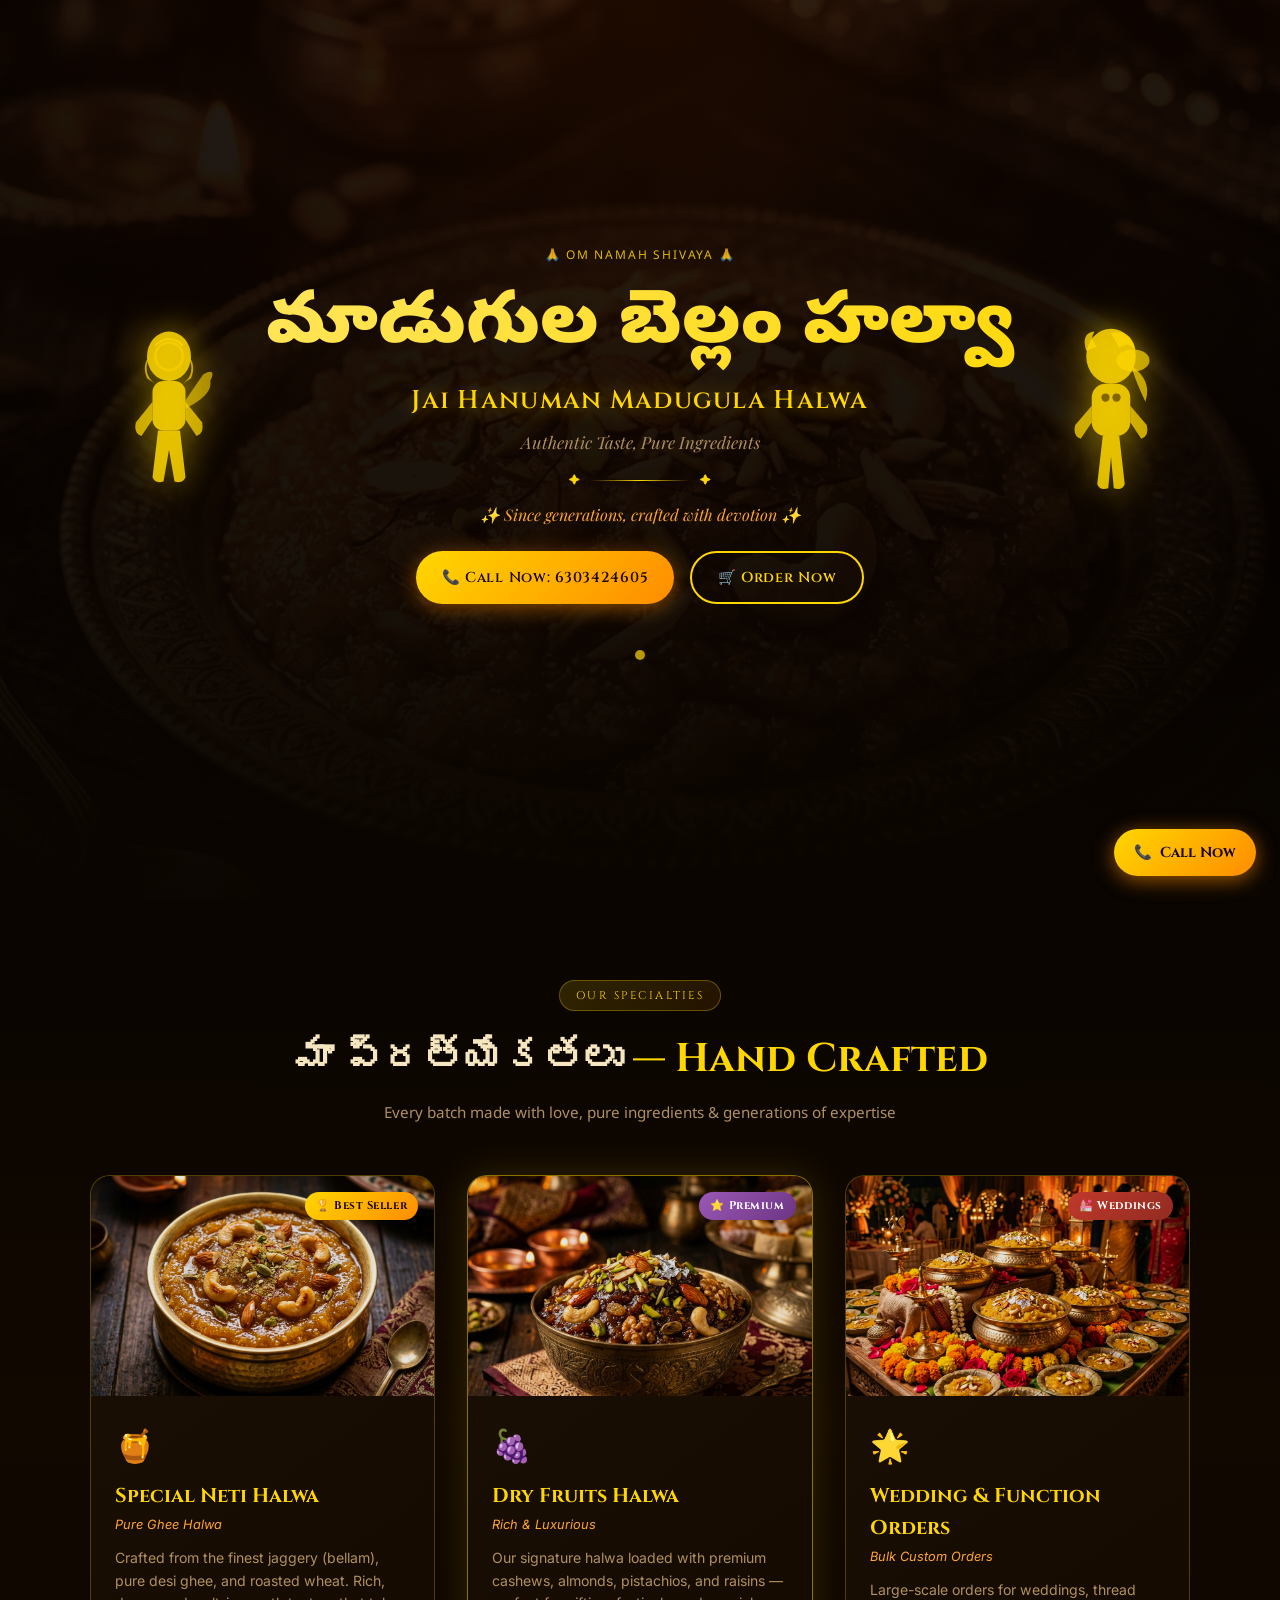
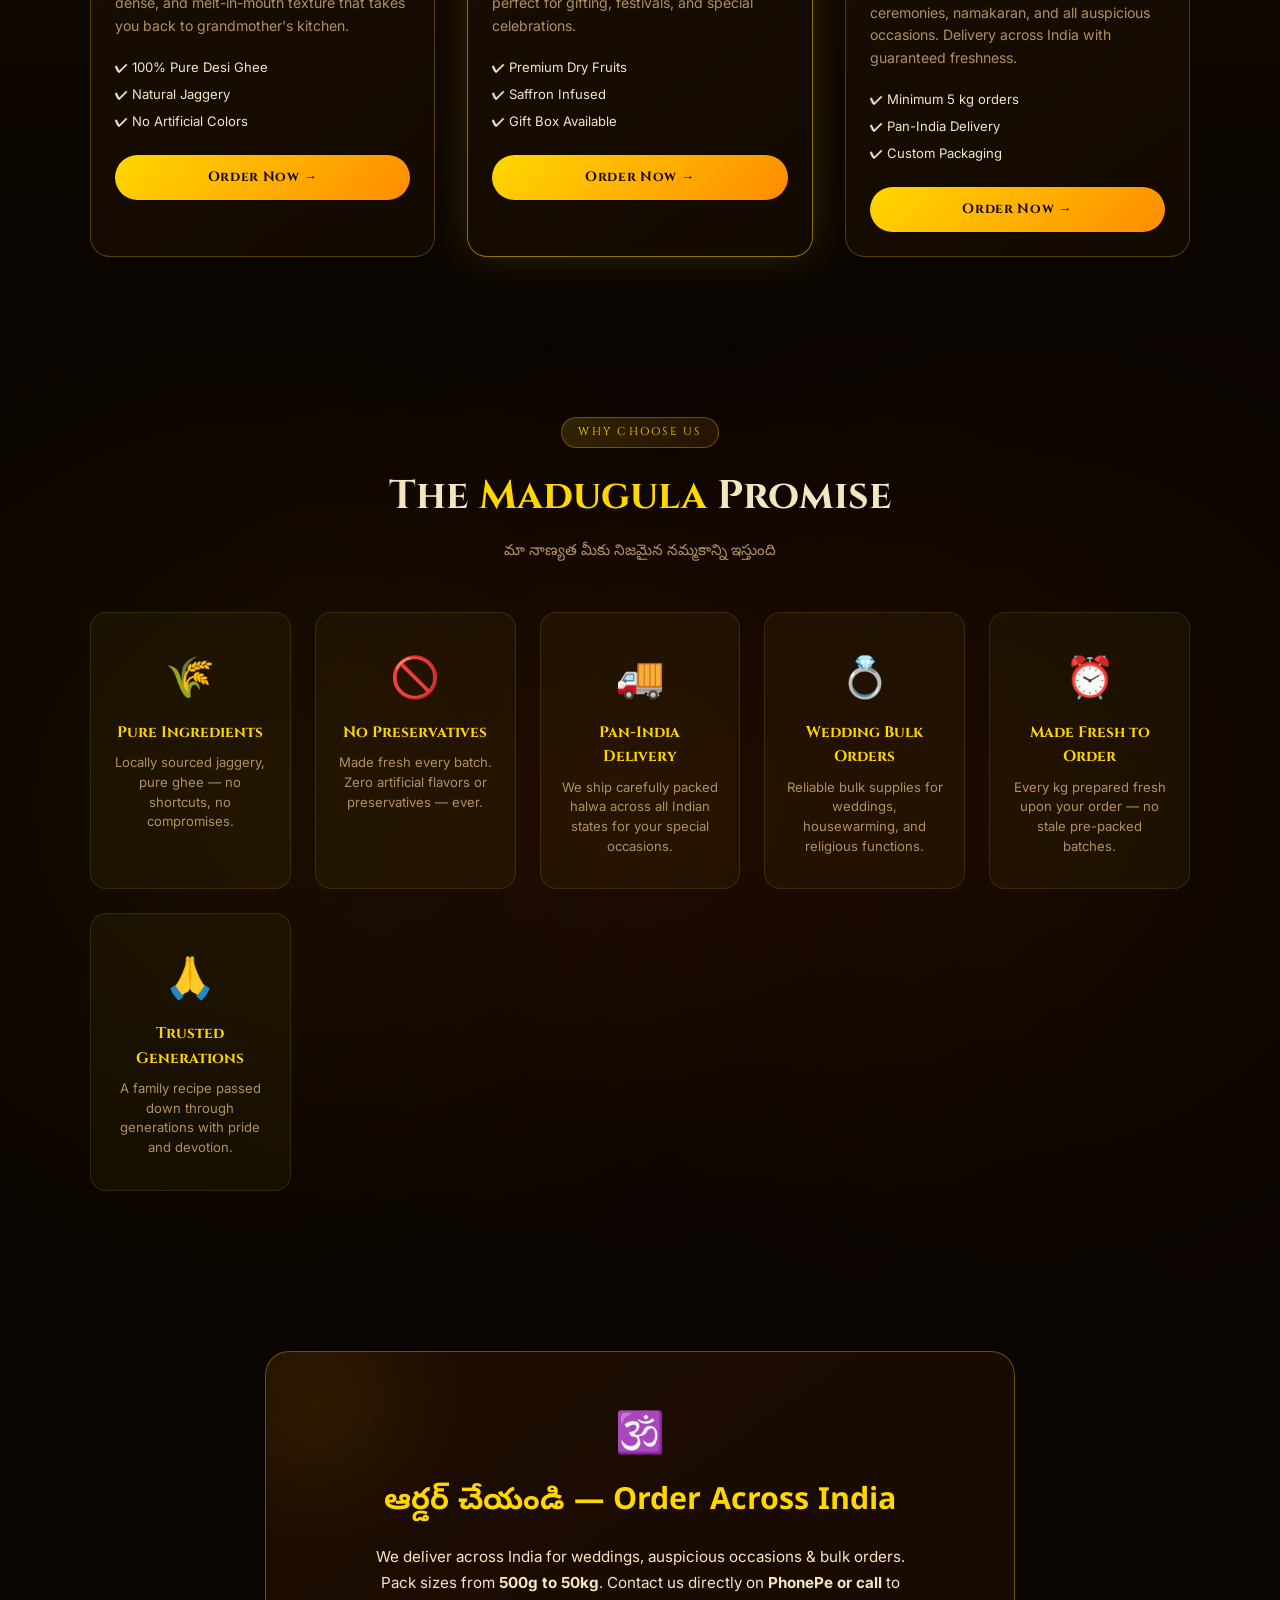
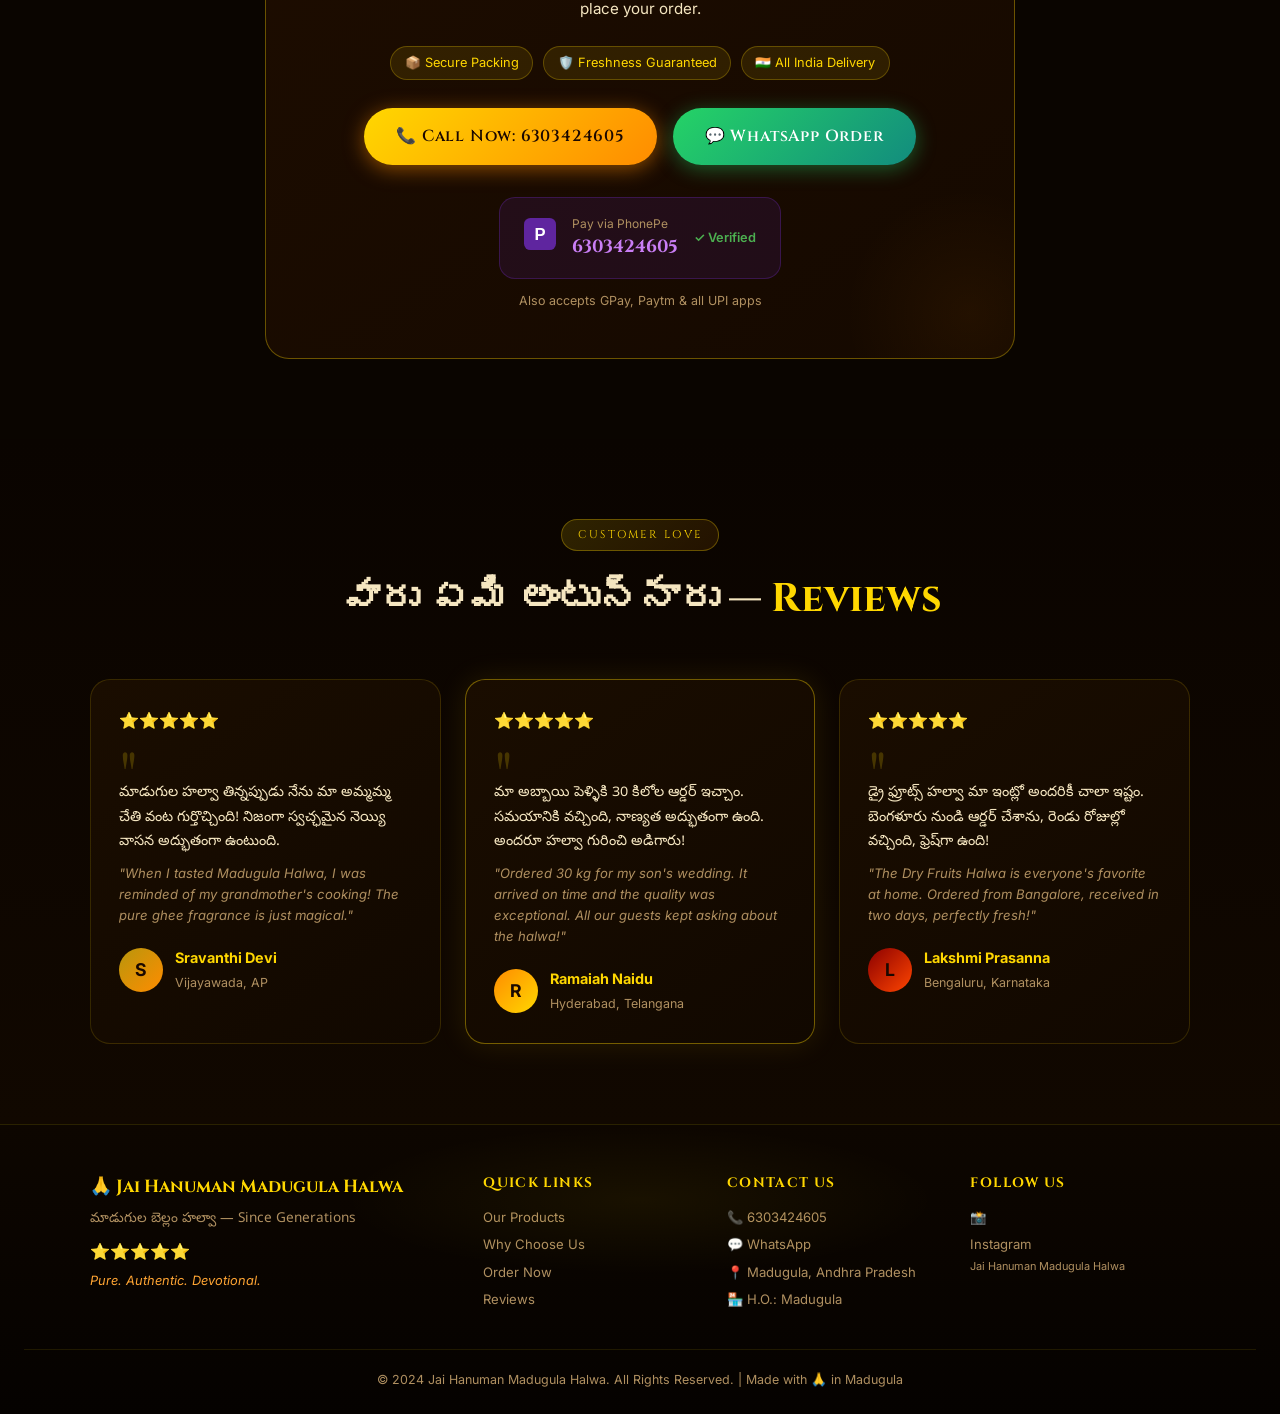
==== index.html @ 5a01de94 "feat: initial release of Jai Hanuman Madugula Halwa website - Add mobile-first single-page website w" ====
<!DOCTYPE html>
<html lang="te">
<head>
  <meta charset="UTF-8" />
  <meta name="viewport" content="width=device-width, initial-scale=1.0" />
  <meta name="description" content="Jai Hanuman Madugula Halwa — Authentic traditional halwa from Madugula. Pure ghee halwa, dry fruits halwa, wedding bulk orders. Pan-India delivery. Call 6303424605." />
  <meta name="keywords" content="Madugula halwa, neti halwa, bellamh halwa, telugu halwa, wedding halwa, dry fruits halwa, pure ghee halwa" />
  <meta property="og:title" content="Jai Hanuman Madugula Halwa — Authentic Traditional Taste" />
  <meta property="og:description" content="Pure ghee halwa from Madugula. Pan-India delivery for weddings & auspicious occasions." />
  <title>Jai Hanuman Madugula Halwa | మాడుగుల బెల్లం హల్వా</title>

  <!-- Google Fonts -->
  <link rel="preconnect" href="https://fonts.googleapis.com" />
  <link rel="preconnect" href="https://fonts.gstatic.com" crossorigin />
  <link href="https://fonts.googleapis.com/css2?family=Cinzel:wght@400;600;700;900&family=Playfair+Display:ital,wght@0,400;0,700;1,400&family=Noto+Sans+Telugu:wght@300;400;600;700;900&family=Inter:wght@300;400;500;600&display=swap" rel="stylesheet" />

  <link rel="stylesheet" href="style.css" />
</head>
<body>

  <!-- Sparkle Canvas -->
  <canvas id="sparkleCanvas"></canvas>

  <!-- ===== HEADER / HERO ===== -->
  <section id="hero" class="hero-section">
    <div class="hero-overlay"></div>

    <div class="hero-content">
      <!-- Deity Silhouettes -->
      <div class="deity-row">
        <div class="deity-silhouette left" aria-hidden="true">
          <svg viewBox="0 0 80 140" xmlns="http://www.w3.org/2000/svg">
            <!-- Hanuman Silhouette Left -->
            <ellipse cx="40" cy="22" rx="16" ry="18" fill="#FFD700" opacity="0.85"/>
            <path d="M24 38 Q20 28 26 22 Q20 35 30 42 Z" fill="#FFD700" opacity="0.7"/>
            <path d="M56 38 Q60 28 54 22 Q60 35 50 42 Z" fill="#FFD700" opacity="0.7"/>
            <rect x="28" y="40" width="24" height="36" rx="8" fill="#FFD700" opacity="0.85"/>
            <path d="M28 55 L16 70 Q14 78 20 80 L28 68 Z" fill="#FFD700" opacity="0.75"/>
            <path d="M52 55 L64 70 Q66 78 60 80 L52 68 Z" fill="#FFD700" opacity="0.75"/>
            <path d="M32 76 L28 110 Q30 115 36 113 L40 90 L44 113 Q50 115 52 110 L48 76 Z" fill="#FFD700" opacity="0.85"/>
            <path d="M52 60 Q72 50 70 40 Q75 30 65 35 Q60 42 52 54 Z" fill="#FFD700" opacity="0.6"/>
            <ellipse cx="40" cy="22" rx="10" ry="10" fill="none" stroke="#FFD700" stroke-width="2" opacity="0.5"/>
            <path d="M30 14 Q40 5 50 14" fill="none" stroke="#FFD700" stroke-width="1.5" opacity="0.7"/>
          </svg>
        </div>

        <div class="hero-text-center">
          <div class="brand-badge">🙏 OM NAMAH SHIVAYA 🙏</div>
          <h1 class="telugu-heading shine-text">మాడుగుల బెల్లం హల్వా</h1>
          <h2 class="english-subtitle">Jai Hanuman Madugula Halwa</h2>
          <p class="tagline">Authentic Taste, Pure Ingredients</p>
          <div class="divider-ornament">
            <span>✦</span><span class="line"></span><span>✦</span>
          </div>
          <p class="since-text">✨ Since generations, crafted with devotion ✨</p>
          <div class="hero-cta">
            <a href="tel:6303424605" id="hero-call-btn" class="cta-btn cta-primary pulse-glow">
              📞 Call Now: 6303424605
            </a>
            <a href="#order" id="hero-order-btn" class="cta-btn cta-secondary">
              🛒 Order Now
            </a>
          </div>
        </div>

        <div class="deity-silhouette right" aria-hidden="true">
          <svg viewBox="0 0 80 140" xmlns="http://www.w3.org/2000/svg">
            <!-- Ganesha Silhouette Right -->
            <ellipse cx="40" cy="22" rx="18" ry="20" fill="#FFD700" opacity="0.85"/>
            <path d="M40 5 Q55 2 58 18 Q52 10 46 16 Z" fill="#FFD700" opacity="0.8"/>
            <path d="M22 18 Q18 5 28 4 Q24 10 30 15 Z" fill="#FFD700" opacity="0.8"/>
            <ellipse cx="56" cy="25" rx="12" ry="8" fill="#FFD700" opacity="0.7"/>
            <path d="M56 30 Q70 40 65 55 Q58 40 56 33 Z" fill="#FFD700" opacity="0.7"/>
            <rect x="26" y="42" width="28" height="38" rx="10" fill="#FFD700" opacity="0.85"/>
            <path d="M26 58 L14 72 Q12 80 18 82 L26 70 Z" fill="#FFD700" opacity="0.75"/>
            <path d="M54 58 L66 72 Q68 80 62 82 L54 70 Z" fill="#FFD700" opacity="0.75"/>
            <path d="M34 80 L30 115 Q32 120 38 118 L40 95 L42 118 Q48 120 50 115 L46 80 Z" fill="#FFD700" opacity="0.85"/>
            <circle cx="36" cy="52" r="3" fill="#1a0a00" opacity="0.5"/>
            <circle cx="44" cy="52" r="3" fill="#1a0a00" opacity="0.5"/>
          </svg>
        </div>
      </div>

      <!-- Scroll Indicator -->
      <div class="scroll-indicator">
        <div class="scroll-dot"></div>
      </div>
    </div>

    <div class="hero-image-overlay">
      <img src="images/halwa_hero.png" alt="Authentic Madugula Halwa" class="hero-bg-img" />
    </div>
  </section>

  <!-- ===== SPECIALTY CARDS ===== -->
  <section id="specialty" class="specialty-section">
    <div class="section-header">
      <span class="section-tag">Our Specialties</span>
      <h2 class="section-title">మా ప్రత్యేకతలు <span class="gold-text">— Hand Crafted</span></h2>
      <p class="section-subtitle">Every batch made with love, pure ingredients & generations of expertise</p>
    </div>

    <div class="cards-grid">
      <!-- Card 1 -->
      <div class="product-card" id="card-neti">
        <div class="card-img-wrap">
          <img src="images/neti_halwa.png" alt="Special Neti Halwa — Pure Ghee Halwa" loading="lazy" />
          <div class="card-badge">🏆 Best Seller</div>
        </div>
        <div class="card-body">
          <div class="card-icon">🍯</div>
          <h3 class="card-title">Special Neti Halwa</h3>
          <p class="card-sub">Pure Ghee Halwa</p>
          <p class="card-desc">Crafted from the finest jaggery (bellam), pure desi ghee, and roasted wheat. Rich, dense, and melt-in-mouth texture that takes you back to grandmother's kitchen.</p>
          <ul class="card-features">
            <li>✔ 100% Pure Desi Ghee</li>
            <li>✔ Natural Jaggery</li>
            <li>✔ No Artificial Colors</li>
          </ul>
          <a href="#order" id="order-neti" class="card-btn">Order Now →</a>
        </div>
      </div>

      <!-- Card 2 -->
      <div class="product-card featured" id="card-dryfruits">
        <div class="card-img-wrap">
          <img src="images/dry_fruits_halwa.png" alt="Premium Dry Fruits Halwa" loading="lazy" />
          <div class="card-badge popular">⭐ Premium</div>
        </div>
        <div class="card-body">
          <div class="card-icon">🍇</div>
          <h3 class="card-title">Dry Fruits Halwa</h3>
          <p class="card-sub">Rich & Luxurious</p>
          <p class="card-desc">Our signature halwa loaded with premium cashews, almonds, pistachios, and raisins — perfect for gifting, festivals, and special celebrations.</p>
          <ul class="card-features">
            <li>✔ Premium Dry Fruits</li>
            <li>✔ Saffron Infused</li>
            <li>✔ Gift Box Available</li>
          </ul>
          <a href="#order" id="order-dryfruits" class="card-btn">Order Now →</a>
        </div>
      </div>

      <!-- Card 3 -->
      <div class="product-card" id="card-wedding">
        <div class="card-img-wrap">
          <img src="images/wedding_halwa.png" alt="Custom Wedding & Function Orders" loading="lazy" />
          <div class="card-badge wedding">💒 Weddings</div>
        </div>
        <div class="card-body">
          <div class="card-icon">🌟</div>
          <h3 class="card-title">Wedding & Function Orders</h3>
          <p class="card-sub">Bulk Custom Orders</p>
          <p class="card-desc">Large-scale orders for weddings, thread ceremonies, namakaran, and all auspicious occasions. Delivery across India with guaranteed freshness.</p>
          <ul class="card-features">
            <li>✔ Minimum 5 kg orders</li>
            <li>✔ Pan-India Delivery</li>
            <li>✔ Custom Packaging</li>
          </ul>
          <a href="#order" id="order-wedding" class="card-btn">Order Now →</a>
        </div>
      </div>
    </div>
  </section>

  <!-- ===== WHY CHOOSE US ===== -->
  <section id="why-us" class="why-section">
    <div class="why-bg-pattern" aria-hidden="true"></div>
    <div class="section-header">
      <span class="section-tag">Why Choose Us</span>
      <h2 class="section-title">The <span class="gold-text">Madugula</span> Promise</h2>
      <p class="section-subtitle">మా నాణ్యత మీకు నిజమైన నమ్మకాన్ని ఇస్తుంది</p>
    </div>

    <div class="why-grid">
      <div class="why-item" id="why-pure">
        <div class="why-icon">🌾</div>
        <h4>Pure Ingredients</h4>
        <p>Locally sourced jaggery, pure ghee — no shortcuts, no compromises.</p>
      </div>
      <div class="why-item" id="why-preservatives">
        <div class="why-icon">🚫</div>
        <h4>No Preservatives</h4>
        <p>Made fresh every batch. Zero artificial flavors or preservatives — ever.</p>
      </div>
      <div class="why-item" id="why-delivery">
        <div class="why-icon">🚚</div>
        <h4>Pan-India Delivery</h4>
        <p>We ship carefully packed halwa across all Indian states for your special occasions.</p>
      </div>
      <div class="why-item" id="why-wedding">
        <div class="why-icon">💍</div>
        <h4>Wedding Bulk Orders</h4>
        <p>Reliable bulk supplies for weddings, housewarming, and religious functions.</p>
      </div>
      <div class="why-item" id="why-fresh">
        <div class="why-icon">⏰</div>
        <h4>Made Fresh to Order</h4>
        <p>Every kg prepared fresh upon your order — no stale pre-packed batches.</p>
      </div>
      <div class="why-item" id="why-trust">
        <div class="why-icon">🙏</div>
        <h4>Trusted Generations</h4>
        <p>A family recipe passed down through generations with pride and devotion.</p>
      </div>
    </div>
  </section>

  <!-- ===== DELIVERY & ORDER ===== -->
  <section id="order" class="order-section">
    <div class="order-card">
      <div class="order-card-glow"></div>
      <div class="om-badge">🕉️</div>
      <h2 class="order-title">ఆర్డర్ చేయండి — Order Across India</h2>
      <p class="order-desc">We deliver across India for weddings, auspicious occasions & bulk orders. Pack sizes from <strong>500g to 50kg</strong>. Contact us directly on <strong>PhonePe or call</strong> to place your order.</p>

      <div class="delivery-badges">
        <span class="delivery-badge">📦 Secure Packing</span>
        <span class="delivery-badge">🛡️ Freshness Guaranteed</span>
        <span class="delivery-badge">🇮🇳 All India Delivery</span>
      </div>

      <div class="contact-buttons">
        <a href="tel:6303424605" id="call-now-main" class="cta-btn cta-primary pulse-glow large-btn">
          📞 Call Now: 6303424605
        </a>
        <a href="https://wa.me/916303424605?text=Hello%2C%20I%20want%20to%20order%20Madugula%20Halwa" id="whatsapp-btn" target="_blank" rel="noopener" class="cta-btn whatsapp-btn large-btn">
          💬 WhatsApp Order
        </a>
      </div>

      <div class="phonepe-section">
        <div class="phonepe-badge" id="phonepe-badge">
          <div class="phonepe-icon">
            <svg width="32" height="32" viewBox="0 0 100 100" xmlns="http://www.w3.org/2000/svg">
              <rect width="100" height="100" rx="20" fill="#5f259f"/>
              <text x="50" y="68" text-anchor="middle" font-size="52" fill="white" font-family="Arial" font-weight="bold">P</text>
            </svg>
          </div>
          <div class="phonepe-text">
            <span class="phonepe-label">Pay via PhonePe</span>
            <span class="phonepe-number">6303424605</span>
          </div>
          <div class="phonepe-verified">✓ Verified</div>
        </div>
        <p class="upi-note">Also accepts GPay, Paytm & all UPI apps</p>
      </div>
    </div>
  </section>

  <!-- ===== TESTIMONIALS ===== -->
  <section id="testimonials" class="testimonials-section">
    <div class="section-header">
      <span class="section-tag">Customer Love</span>
      <h2 class="section-title">వారు ఏమి అంటున్నారు — <span class="gold-text">Reviews</span></h2>
    </div>

    <div class="testimonial-grid">
      <!-- Testimonial 1 -->
      <div class="testimonial-card" id="review-1">
        <div class="review-stars">⭐⭐⭐⭐⭐</div>
        <div class="review-quote">"</div>
        <p class="review-text-telugu">మాడుగుల హల్వా తిన్నప్పుడు నేను మా అమ్మమ్మ చేతి వంట గుర్తొచ్చింది! నిజంగా స్వచ్ఛమైన నెయ్యి వాసన అద్భుతంగా ఉంటుంది.</p>
        <p class="review-text-english">"When I tasted Madugula Halwa, I was reminded of my grandmother's cooking! The pure ghee fragrance is just magical."</p>
        <div class="reviewer">
          <div class="reviewer-avatar">S</div>
          <div class="reviewer-info">
            <strong>Sravanthi Devi</strong>
            <span>Vijayawada, AP</span>
          </div>
        </div>
      </div>

      <!-- Testimonial 2 -->
      <div class="testimonial-card featured-review" id="review-2">
        <div class="review-stars">⭐⭐⭐⭐⭐</div>
        <div class="review-quote">"</div>
        <p class="review-text-telugu">మా అబ్బాయి పెళ్ళికి 30 కిలోల ఆర్డర్ ఇచ్చాం. సమయానికి వచ్చింది, నాణ్యత అద్భుతంగా ఉంది. అందరూ హల్వా గురించి అడిగారు!</p>
        <p class="review-text-english">"Ordered 30 kg for my son's wedding. It arrived on time and the quality was exceptional. All our guests kept asking about the halwa!"</p>
        <div class="reviewer">
          <div class="reviewer-avatar" style="background: linear-gradient(135deg, #FF8C00, #FFD700);">R</div>
          <div class="reviewer-info">
            <strong>Ramaiah Naidu</strong>
            <span>Hyderabad, Telangana</span>
          </div>
        </div>
      </div>

      <!-- Testimonial 3 -->
      <div class="testimonial-card" id="review-3">
        <div class="review-stars">⭐⭐⭐⭐⭐</div>
        <div class="review-quote">"</div>
        <p class="review-text-telugu">డ్రై ఫ్రూట్స్ హల్వా మా ఇంట్లో అందరికీ చాలా ఇష్టం. బెంగళూరు నుండి ఆర్డర్ చేశాను, రెండు రోజుల్లో వచ్చింది, ఫ్రెష్‌గా ఉంది!</p>
        <p class="review-text-english">"The Dry Fruits Halwa is everyone's favorite at home. Ordered from Bangalore, received in two days, perfectly fresh!"</p>
        <div class="reviewer">
          <div class="reviewer-avatar" style="background: linear-gradient(135deg, #8B0000, #FF4500);">L</div>
          <div class="reviewer-info">
            <strong>Lakshmi Prasanna</strong>
            <span>Bengaluru, Karnataka</span>
          </div>
        </div>
      </div>
    </div>
  </section>

  <!-- ===== FOOTER ===== -->
  <footer id="footer" class="site-footer">
    <div class="footer-glow" aria-hidden="true"></div>
    <div class="footer-content">
      <div class="footer-brand">
        <h3 class="footer-logo">🙏 Jai Hanuman Madugula Halwa</h3>
        <p class="footer-telugu">మాడుగుల బెల్లం హల్వా — Since Generations</p>
        <div class="footer-stars">⭐⭐⭐⭐⭐</div>
        <p class="footer-tagline">Pure. Authentic. Devotional.</p>
      </div>

      <div class="footer-links">
        <div class="footer-col">
          <h4>Quick Links</h4>
          <a href="#specialty">Our Products</a>
          <a href="#why-us">Why Choose Us</a>
          <a href="#order">Order Now</a>
          <a href="#testimonials">Reviews</a>
        </div>
        <div class="footer-col">
          <h4>Contact Us</h4>
          <a href="tel:6303424605" id="footer-call">📞 6303424605</a>
          <a href="https://wa.me/916303424605" target="_blank" rel="noopener" id="footer-whatsapp">💬 WhatsApp</a>
          <span>📍 Madugula, Andhra Pradesh</span>
          <span>🏪 H.O.: Madugula</span>
        </div>
        <div class="footer-col">
          <h4>Follow Us</h4>
          <a href="https://www.instagram.com" target="_blank" rel="noopener" id="footer-instagram">
            <span class="insta-icon">📸</span> Instagram<br/>
            <small>Jai Hanuman Madugula Halwa</small>
          </a>
        </div>
      </div>
    </div>

    <div class="footer-bottom">
      <p>© 2024 Jai Hanuman Madugula Halwa. All Rights Reserved. | Made with 🙏 in Madugula</p>
    </div>
  </footer>

  <!-- Floating Call Button (Mobile) -->
  <a href="tel:6303424605" id="floating-call" class="floating-cta" aria-label="Call Now">
    📞
    <span>Call Now</span>
  </a>

  <script src="script.js"></script>
</body>
</html>
---- style.css ----
/* ============================
   MADUGULA HALWA — STYLE.CSS
   Dark Luxury Theme
   ============================ */

:root {
  --gold: #FFD700;
  --gold-light: #FFE55C;
  --gold-dark: #B8960C;
  --amber: #FF8C00;
  --amber-light: #FFA533;
  --deep-black: #0a0500;
  --dark-maroon: #1a0505;
  --dark-bg: #0d0800;
  --card-bg: #1c1005;
  --card-border: rgba(255, 215, 0, 0.25);
  --text-light: #f5e6c0;
  --text-muted: #b09060;
  --shadow-gold: 0 0 30px rgba(255, 215, 0, 0.3);
  --shadow-amber: 0 0 20px rgba(255, 140, 0, 0.4);
  --font-telugu: 'Noto Sans Telugu', sans-serif;
  --font-heading: 'Cinzel', serif;
  --font-body: 'Inter', sans-serif;
  --font-display: 'Playfair Display', serif;
}

*, *::before, *::after { box-sizing: border-box; margin: 0; padding: 0; }

html { scroll-behavior: smooth; }

body {
  background-color: var(--deep-black);
  color: var(--text-light);
  font-family: var(--font-body);
  overflow-x: hidden;
  line-height: 1.6;
}

/* Sparkle Canvas */
#sparkleCanvas {
  position: fixed;
  top: 0; left: 0;
  width: 100%; height: 100%;
  pointer-events: none;
  z-index: 0;
  opacity: 0.4;
}

/* ===== UTILITY ===== */
.gold-text { color: var(--gold); }
.section-tag {
  display: inline-block;
  background: linear-gradient(135deg, rgba(255,215,0,0.15), rgba(255,140,0,0.1));
  border: 1px solid rgba(255,215,0,0.3);
  color: var(--gold);
  font-family: var(--font-heading);
  font-size: 0.7rem;
  letter-spacing: 0.2em;
  text-transform: uppercase;
  padding: 0.35rem 1rem;
  border-radius: 50px;
  margin-bottom: 1rem;
}
.section-header { text-align: center; margin-bottom: 3rem; }
.section-title {
  font-family: var(--font-heading);
  font-size: clamp(1.5rem, 4vw, 2.5rem);
  color: var(--text-light);
  margin-bottom: 0.75rem;
}
.section-subtitle {
  color: var(--text-muted);
  font-size: 0.95rem;
  max-width: 550px;
  margin: 0 auto;
  font-family: var(--font-telugu);
}

/* ===== HERO ===== */
.hero-section {
  position: relative;
  min-height: 100vh;
  display: flex;
  align-items: center;
  justify-content: center;
  overflow: hidden;
  background: radial-gradient(ellipse at center top, #2a0f00 0%, #110500 40%, #050200 100%);
  z-index: 1;
}
.hero-overlay {
  position: absolute; inset: 0;
  background: linear-gradient(180deg,
    rgba(10,3,0,0.3) 0%,
    rgba(5,2,0,0.5) 60%,
    rgba(10,5,0,0.95) 100%);
  z-index: 1;
}
.hero-image-overlay {
  position: absolute; inset: 0; z-index: 0;
  overflow: hidden;
}
.hero-bg-img {
  width: 100%; height: 100%;
  object-fit: cover;
  opacity: 0.12;
  filter: sepia(80%) saturate(200%) hue-rotate(-10deg);
  animation: slowZoom 20s ease-in-out infinite alternate;
}
@keyframes slowZoom {
  from { transform: scale(1); }
  to   { transform: scale(1.08); }
}
.hero-content {
  position: relative; z-index: 2;
  width: 100%; max-width: 1100px;
  padding: 2rem 1.5rem 5rem;
  text-align: center;
}
.deity-row {
  display: flex;
  align-items: center;
  justify-content: center;
  gap: 0;
}
.deity-silhouette {
  flex-shrink: 0;
  width: clamp(60px, 10vw, 110px);
  filter: drop-shadow(0 0 18px rgba(255,215,0,0.6));
  animation: floatDeity 4s ease-in-out infinite;
}
.deity-silhouette.right { animation-delay: 1s; }
@keyframes floatDeity {
  0%,100% { transform: translateY(0); }
  50%      { transform: translateY(-10px); }
}
.hero-text-center { flex: 1; padding: 0 1rem; }

.brand-badge {
  font-family: var(--font-telugu);
  font-size: 0.75rem;
  color: var(--gold);
  letter-spacing: 0.15em;
  margin-bottom: 1rem;
  opacity: 0.85;
}
.telugu-heading {
  font-family: var(--font-telugu);
  font-size: clamp(2rem, 7vw, 4.5rem);
  font-weight: 900;
  background: linear-gradient(135deg, var(--gold-light) 0%, var(--gold) 40%, var(--amber) 80%, var(--gold) 100%);
  -webkit-background-clip: text;
  -webkit-text-fill-color: transparent;
  background-clip: text;
  line-height: 1.25;
  margin-bottom: 0.5rem;
  position: relative;
}
.shine-text {
  animation: textShine 3s linear infinite;
  background-size: 300% 100%;
}
@keyframes textShine {
  0%   { background-position: 100% 0; }
  100% { background-position: -100% 0; }
}
.english-subtitle {
  font-family: var(--font-heading);
  font-size: clamp(1rem, 3vw, 1.6rem);
  color: var(--gold);
  font-weight: 600;
  letter-spacing: 0.05em;
  margin-bottom: 0.4rem;
  text-shadow: 0 0 20px rgba(255,215,0,0.5);
}
.tagline {
  font-size: clamp(0.85rem, 2vw, 1.05rem);
  color: var(--text-muted);
  font-style: italic;
  margin-bottom: 1rem;
  font-family: var(--font-display);
}
.divider-ornament {
  display: flex; align-items: center; justify-content: center; gap: 0.6rem;
  margin: 0.75rem auto;
  color: var(--gold); font-size: 0.7rem;
}
.divider-ornament .line {
  width: clamp(40px, 12vw, 100px);
  height: 1px;
  background: linear-gradient(90deg, transparent, var(--gold), transparent);
}
.since-text {
  font-family: var(--font-display);
  font-style: italic;
  color: var(--amber-light);
  font-size: clamp(0.85rem, 2vw, 1rem);
  margin-bottom: 1.5rem;
}
.hero-cta { display: flex; gap: 1rem; justify-content: center; flex-wrap: wrap; margin-top: 1rem; }

/* CTA Buttons */
.cta-btn {
  display: inline-flex; align-items: center; gap: 0.4rem;
  padding: 0.8rem 1.6rem;
  border-radius: 50px;
  font-family: var(--font-heading);
  font-size: 0.9rem;
  font-weight: 600;
  letter-spacing: 0.05em;
  text-decoration: none;
  transition: all 0.3s ease;
  cursor: pointer;
  position: relative;
  overflow: hidden;
}
.cta-primary {
  background: linear-gradient(135deg, var(--gold) 0%, var(--amber) 100%);
  color: #1a0800;
  box-shadow: 0 4px 20px rgba(255,140,0,0.5);
}
.cta-primary:hover {
  transform: translateY(-2px);
  box-shadow: 0 8px 30px rgba(255,140,0,0.7);
}
.cta-secondary {
  background: transparent;
  color: var(--gold);
  border: 2px solid var(--gold);
}
.cta-secondary:hover {
  background: rgba(255,215,0,0.1);
  transform: translateY(-2px);
  box-shadow: var(--shadow-gold);
}
.pulse-glow { animation: pulseGlow 2.5s ease-in-out infinite; }
@keyframes pulseGlow {
  0%,100% { box-shadow: 0 4px 20px rgba(255,140,0,0.5); }
  50%      { box-shadow: 0 4px 35px rgba(255,215,0,0.85), 0 0 60px rgba(255,140,0,0.4); }
}
.large-btn { padding: 1rem 2rem; font-size: 1rem; }
.whatsapp-btn {
  background: linear-gradient(135deg, #25D366, #128C7E);
  color: #fff;
  box-shadow: 0 4px 20px rgba(37,211,102,0.4);
}
.whatsapp-btn:hover { transform: translateY(-2px); box-shadow: 0 8px 30px rgba(37,211,102,0.6); }

/* Scroll Indicator */
.scroll-indicator {
  position: absolute; bottom: 1.5rem; left: 50%; transform: translateX(-50%);
  display: flex; flex-direction: column; align-items: center;
  animation: bounce 2s infinite;
}
.scroll-dot {
  width: 10px; height: 10px; border-radius: 50%;
  background: var(--gold); opacity: 0.7;
}
@keyframes bounce {
  0%,100% { transform: translateX(-50%) translateY(0); }
  50%      { transform: translateX(-50%) translateY(8px); }
}

/* ===== SPECIALTY ===== */
.specialty-section {
  position: relative; z-index: 1;
  padding: 5rem 1.5rem;
  background: linear-gradient(180deg, var(--deep-black) 0%, #110800 50%, var(--deep-black) 100%);
}
.cards-grid {
  display: grid;
  grid-template-columns: repeat(auto-fit, minmax(280px, 1fr));
  gap: 2rem;
  max-width: 1100px;
  margin: 0 auto;
}
.product-card {
  background: linear-gradient(145deg, #1c1005, #120900);
  border: 1px solid var(--card-border);
  border-radius: 20px;
  overflow: hidden;
  transition: transform 0.4s ease, box-shadow 0.4s ease;
  position: relative;
}
.product-card::before {
  content: '';
  position: absolute; top: 0; left: 0; right: 0; height: 2px;
  background: linear-gradient(90deg, transparent, var(--gold), transparent);
}
.product-card:hover {
  transform: translateY(-8px);
  box-shadow: 0 20px 60px rgba(255,215,0,0.2), 0 0 40px rgba(255,140,0,0.1);
  border-color: rgba(255,215,0,0.5);
}
.product-card.featured {
  border-color: rgba(255,215,0,0.5);
  box-shadow: 0 0 40px rgba(255,215,0,0.15);
}
.card-img-wrap {
  position: relative; overflow: hidden; height: 220px;
}
.card-img-wrap img {
  width: 100%; height: 100%;
  object-fit: cover;
  transition: transform 0.5s ease;
  filter: brightness(0.9) saturate(1.2);
}
.product-card:hover .card-img-wrap img { transform: scale(1.07); }
.card-badge {
  position: absolute; top: 1rem; right: 1rem;
  background: linear-gradient(135deg, var(--gold), var(--amber));
  color: #1a0800;
  font-size: 0.7rem; font-weight: 700;
  padding: 0.3rem 0.7rem; border-radius: 50px;
  font-family: var(--font-heading);
  letter-spacing: 0.05em;
}
.card-badge.popular { background: linear-gradient(135deg, #9b59b6, #6c3483); color: #fff; }
.card-badge.wedding { background: linear-gradient(135deg, #c0392b, #922b21); color: #fff; }
.card-body { padding: 1.5rem; }
.card-icon { font-size: 2rem; margin-bottom: 0.5rem; }
.card-title {
  font-family: var(--font-heading);
  font-size: 1.25rem; color: var(--gold);
  margin-bottom: 0.2rem;
}
.card-sub { color: var(--amber-light); font-size: 0.8rem; margin-bottom: 0.75rem; font-style: italic; }
.card-desc { color: var(--text-muted); font-size: 0.88rem; line-height: 1.6; margin-bottom: 1rem; }
.card-features { list-style: none; margin-bottom: 1.25rem; }
.card-features li { color: var(--text-light); font-size: 0.82rem; padding: 0.2rem 0; }
.card-btn {
  display: block; text-align: center;
  background: linear-gradient(135deg, var(--gold), var(--amber));
  color: #1a0800;
  text-decoration: none;
  padding: 0.7rem 1.5rem;
  border-radius: 50px;
  font-family: var(--font-heading);
  font-weight: 700; font-size: 0.85rem;
  letter-spacing: 0.05em;
  transition: all 0.3s ease;
}
.card-btn:hover {
  box-shadow: 0 5px 20px rgba(255,215,0,0.5);
  transform: translateY(-2px);
}

/* ===== WHY US ===== */
.why-section {
  position: relative; z-index: 1;
  padding: 5rem 1.5rem;
  background: radial-gradient(ellipse at center, #1a0800 0%, #0a0400 70%);
  overflow: hidden;
}
.why-bg-pattern {
  position: absolute; inset: 0; z-index: 0;
  background-image:
    radial-gradient(circle at 20% 50%, rgba(255,215,0,0.04) 0%, transparent 50%),
    radial-gradient(circle at 80% 50%, rgba(255,140,0,0.04) 0%, transparent 50%);
}
.why-grid {
  display: grid;
  grid-template-columns: repeat(auto-fit, minmax(200px, 1fr));
  gap: 1.5rem;
  max-width: 1100px;
  margin: 0 auto;
  position: relative; z-index: 1;
}
.why-item {
  text-align: center;
  padding: 2rem 1.25rem;
  background: rgba(255,215,0,0.04);
  border: 1px solid rgba(255,215,0,0.12);
  border-radius: 16px;
  transition: all 0.3s ease;
}
.why-item:hover {
  background: rgba(255,215,0,0.09);
  border-color: rgba(255,215,0,0.3);
  transform: translateY(-5px);
  box-shadow: 0 10px 30px rgba(255,215,0,0.1);
}
.why-icon { font-size: 2.5rem; margin-bottom: 0.75rem; }
.why-item h4 {
  font-family: var(--font-heading);
  color: var(--gold);
  font-size: 0.95rem;
  margin-bottom: 0.5rem;
}
.why-item p { color: var(--text-muted); font-size: 0.82rem; line-height: 1.5; }

/* ===== ORDER SECTION ===== */
.order-section {
  position: relative; z-index: 1;
  padding: 5rem 1.5rem;
  background: var(--deep-black);
  display: flex; justify-content: center;
}
.order-card {
  position: relative;
  max-width: 750px; width: 100%;
  background: linear-gradient(145deg, #1e0d00, #150900);
  border: 1px solid rgba(255,215,0,0.35);
  border-radius: 24px;
  padding: 3rem 2rem;
  text-align: center;
  overflow: hidden;
}
.order-card::before, .order-card::after {
  content: '';
  position: absolute;
  border-radius: 50%;
  pointer-events: none;
}
.order-card::before {
  width: 300px; height: 300px;
  background: radial-gradient(circle, rgba(255,215,0,0.07) 0%, transparent 70%);
  top: -100px; left: -100px;
}
.order-card::after {
  width: 250px; height: 250px;
  background: radial-gradient(circle, rgba(255,140,0,0.06) 0%, transparent 70%);
  bottom: -80px; right: -80px;
}
.om-badge { font-size: 2.5rem; margin-bottom: 1rem; }
.order-title {
  font-family: var(--font-telugu);
  font-size: clamp(1.2rem, 4vw, 1.9rem);
  color: var(--gold);
  margin-bottom: 1rem;
}
.order-desc {
  color: var(--text-light);
  font-size: 0.95rem;
  margin-bottom: 1.5rem;
  line-height: 1.7;
  max-width: 550px; margin: 0 auto 1.5rem;
}
.delivery-badges {
  display: flex; flex-wrap: wrap; gap: 0.6rem;
  justify-content: center; margin-bottom: 1.75rem;
}
.delivery-badge {
  background: rgba(255,215,0,0.1);
  border: 1px solid rgba(255,215,0,0.25);
  color: var(--gold);
  padding: 0.35rem 0.85rem;
  border-radius: 50px;
  font-size: 0.8rem;
}
.contact-buttons {
  display: flex; gap: 1rem; justify-content: center;
  flex-wrap: wrap; margin-bottom: 2rem;
}
.phonepe-section { margin-top: 1.5rem; }
.phonepe-badge {
  display: inline-flex; align-items: center; gap: 1rem;
  background: rgba(95,37,159,0.15);
  border: 1px solid rgba(95,37,159,0.4);
  border-radius: 16px;
  padding: 1rem 1.5rem;
  cursor: pointer;
  transition: all 0.3s ease;
}
.phonepe-badge:hover {
  background: rgba(95,37,159,0.25);
  box-shadow: 0 0 20px rgba(95,37,159,0.3);
}
.phonepe-text { text-align: left; }
.phonepe-label { display: block; font-size: 0.75rem; color: var(--text-muted); }
.phonepe-number { display: block; font-size: 1.1rem; font-weight: 700; color: #c97ef5; font-family: var(--font-heading); }
.phonepe-verified { color: #4CAF50; font-size: 0.8rem; font-weight: 600; }
.upi-note { color: var(--text-muted); font-size: 0.78rem; margin-top: 0.75rem; }

/* ===== TESTIMONIALS ===== */
.testimonials-section {
  position: relative; z-index: 1;
  padding: 5rem 1.5rem;
  background: linear-gradient(180deg, #0a0400 0%, #110800 100%);
}
.testimonial-grid {
  display: grid;
  grid-template-columns: repeat(auto-fit, minmax(280px, 1fr));
  gap: 1.5rem;
  max-width: 1100px;
  margin: 0 auto;
}
.testimonial-card {
  background: linear-gradient(145deg, #1a0d00, #110800);
  border: 1px solid rgba(255,215,0,0.15);
  border-radius: 20px;
  padding: 1.75rem;
  position: relative;
  transition: all 0.3s ease;
}
.testimonial-card:hover {
  border-color: rgba(255,215,0,0.35);
  transform: translateY(-5px);
  box-shadow: 0 15px 40px rgba(255,215,0,0.1);
}
.testimonial-card.featured-review {
  border-color: rgba(255,215,0,0.4);
  box-shadow: 0 0 30px rgba(255,215,0,0.1);
}
.review-stars { font-size: 1rem; margin-bottom: 0.5rem; }
.review-quote {
  font-family: var(--font-display);
  font-size: 4rem;
  color: var(--gold);
  opacity: 0.2;
  line-height: 1;
  margin-bottom: -1.5rem;
}
.review-text-telugu {
  font-family: var(--font-telugu);
  color: var(--text-light);
  font-size: 0.9rem;
  line-height: 1.7;
  margin-bottom: 0.5rem;
}
.review-text-english {
  color: var(--text-muted);
  font-size: 0.82rem;
  font-style: italic;
  line-height: 1.6;
  margin-bottom: 1.25rem;
}
.reviewer { display: flex; align-items: center; gap: 0.75rem; }
.reviewer-avatar {
  width: 44px; height: 44px; border-radius: 50%;
  background: linear-gradient(135deg, var(--gold-dark), var(--amber));
  display: flex; align-items: center; justify-content: center;
  color: #1a0800; font-weight: 700; font-size: 1.1rem;
  flex-shrink: 0;
}
.reviewer-info strong { display: block; color: var(--gold); font-size: 0.9rem; }
.reviewer-info span { color: var(--text-muted); font-size: 0.78rem; }

/* ===== FOOTER ===== */
.site-footer {
  position: relative; z-index: 1;
  background: linear-gradient(180deg, #0d0600 0%, #050200 100%);
  border-top: 1px solid rgba(255,215,0,0.15);
  padding: 3rem 1.5rem 1.5rem;
  overflow: hidden;
}
.footer-glow {
  position: absolute; top: 0; left: 50%; transform: translateX(-50%);
  width: 600px; height: 150px;
  background: radial-gradient(ellipse, rgba(255,215,0,0.06) 0%, transparent 70%);
  pointer-events: none;
}
.footer-content {
  max-width: 1100px; margin: 0 auto;
  display: grid;
  grid-template-columns: 1fr 2fr;
  gap: 2.5rem;
  margin-bottom: 2rem;
}
.footer-logo {
  font-family: var(--font-heading);
  font-size: 1.1rem; color: var(--gold);
  margin-bottom: 0.5rem;
}
.footer-telugu {
  font-family: var(--font-telugu);
  color: var(--text-muted); font-size: 0.85rem;
  margin-bottom: 0.5rem;
}
.footer-stars { font-size: 1rem; margin-bottom: 0.4rem; }
.footer-tagline { color: var(--amber-light); font-size: 0.8rem; font-style: italic; }
.footer-links {
  display: grid;
  grid-template-columns: repeat(3, 1fr);
  gap: 1.5rem;
}
.footer-col h4 {
  font-family: var(--font-heading);
  color: var(--gold); font-size: 0.85rem;
  letter-spacing: 0.1em;
  text-transform: uppercase;
  margin-bottom: 0.75rem;
}
.footer-col a, .footer-col span {
  display: block;
  color: var(--text-muted);
  text-decoration: none;
  font-size: 0.82rem;
  margin-bottom: 0.4rem;
  transition: color 0.2s;
}
.footer-col a:hover { color: var(--gold); }
.footer-bottom {
  border-top: 1px solid rgba(255,215,0,0.1);
  padding-top: 1.25rem;
  text-align: center;
  color: var(--text-muted);
  font-size: 0.78rem;
}

/* ===== FLOATING CTA ===== */
.floating-cta {
  position: fixed;
  bottom: 1.5rem; right: 1.5rem;
  z-index: 999;
  background: linear-gradient(135deg, var(--gold), var(--amber));
  color: #1a0800;
  padding: 0.75rem 1.25rem;
  border-radius: 50px;
  text-decoration: none;
  display: flex; align-items: center; gap: 0.5rem;
  font-family: var(--font-heading);
  font-weight: 700; font-size: 0.9rem;
  box-shadow: 0 4px 20px rgba(255,140,0,0.6);
  animation: pulseGlow 2.5s ease-in-out infinite;
  transition: transform 0.2s ease;
}
.floating-cta:hover { transform: scale(1.05); }

/* ===== RESPONSIVE ===== */
@media (max-width: 768px) {
  .deity-silhouette { width: 50px; }
  .hero-cta { flex-direction: column; align-items: center; }
  .cta-btn { width: 100%; max-width: 320px; justify-content: center; }
  .footer-content { grid-template-columns: 1fr; }
  .footer-links { grid-template-columns: 1fr 1fr; }
  .contact-buttons { flex-direction: column; align-items: center; }
  .cards-grid { grid-template-columns: 1fr; }
  .why-grid { grid-template-columns: repeat(2, 1fr); }
  .testimonial-grid { grid-template-columns: 1fr; }
  .floating-cta span { display: none; }
  .floating-cta { padding: 1rem; border-radius: 50%; font-size: 1.3rem; }
}
@media (max-width: 480px) {
  .why-grid { grid-template-columns: 1fr; }
  .footer-links { grid-template-columns: 1fr; }
  .order-card { padding: 2rem 1.25rem; }
  .phonepe-badge { flex-direction: column; text-align: center; }
}

/* ===== ENTRANCE ANIMATIONS ===== */
.fade-in-up {
  opacity: 0;
  transform: translateY(30px);
  transition: opacity 0.6s ease, transform 0.6s ease;
}
.fade-in-up.visible {
  opacity: 1;
  transform: translateY(0);
}
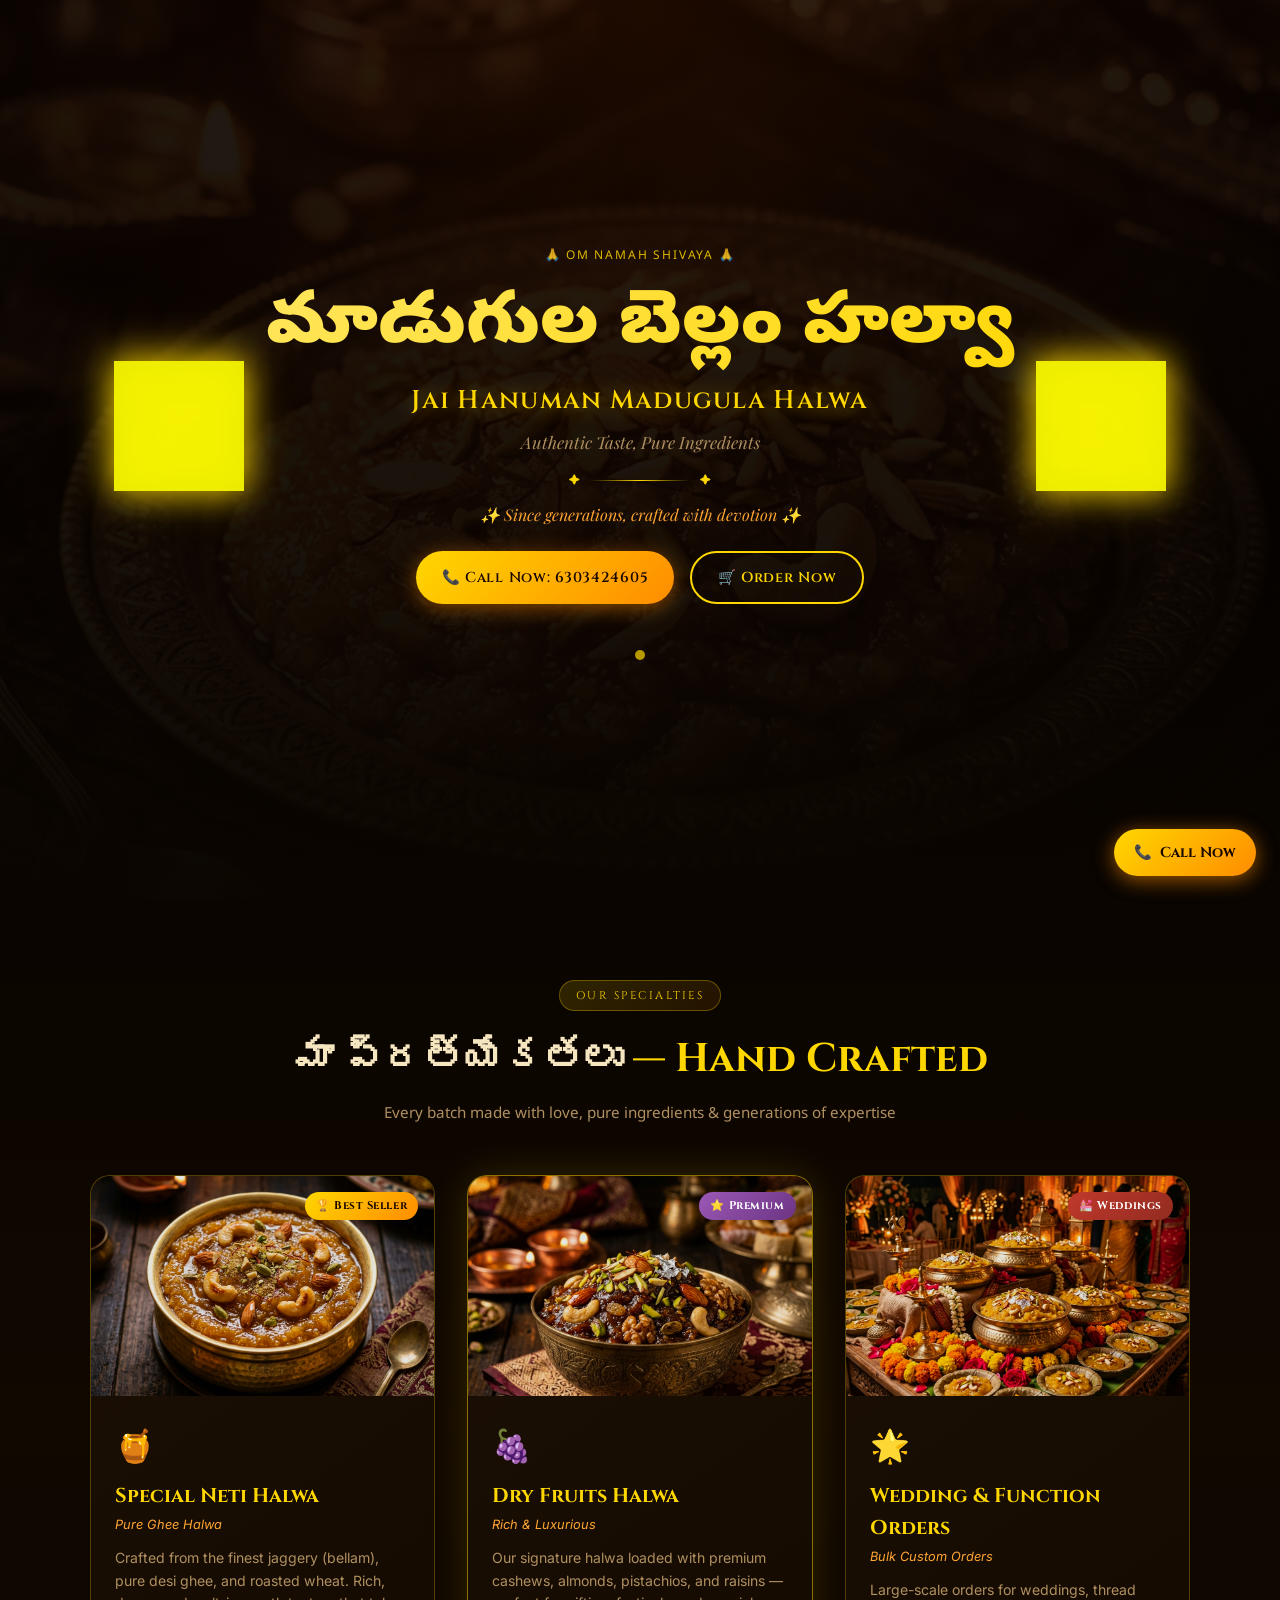
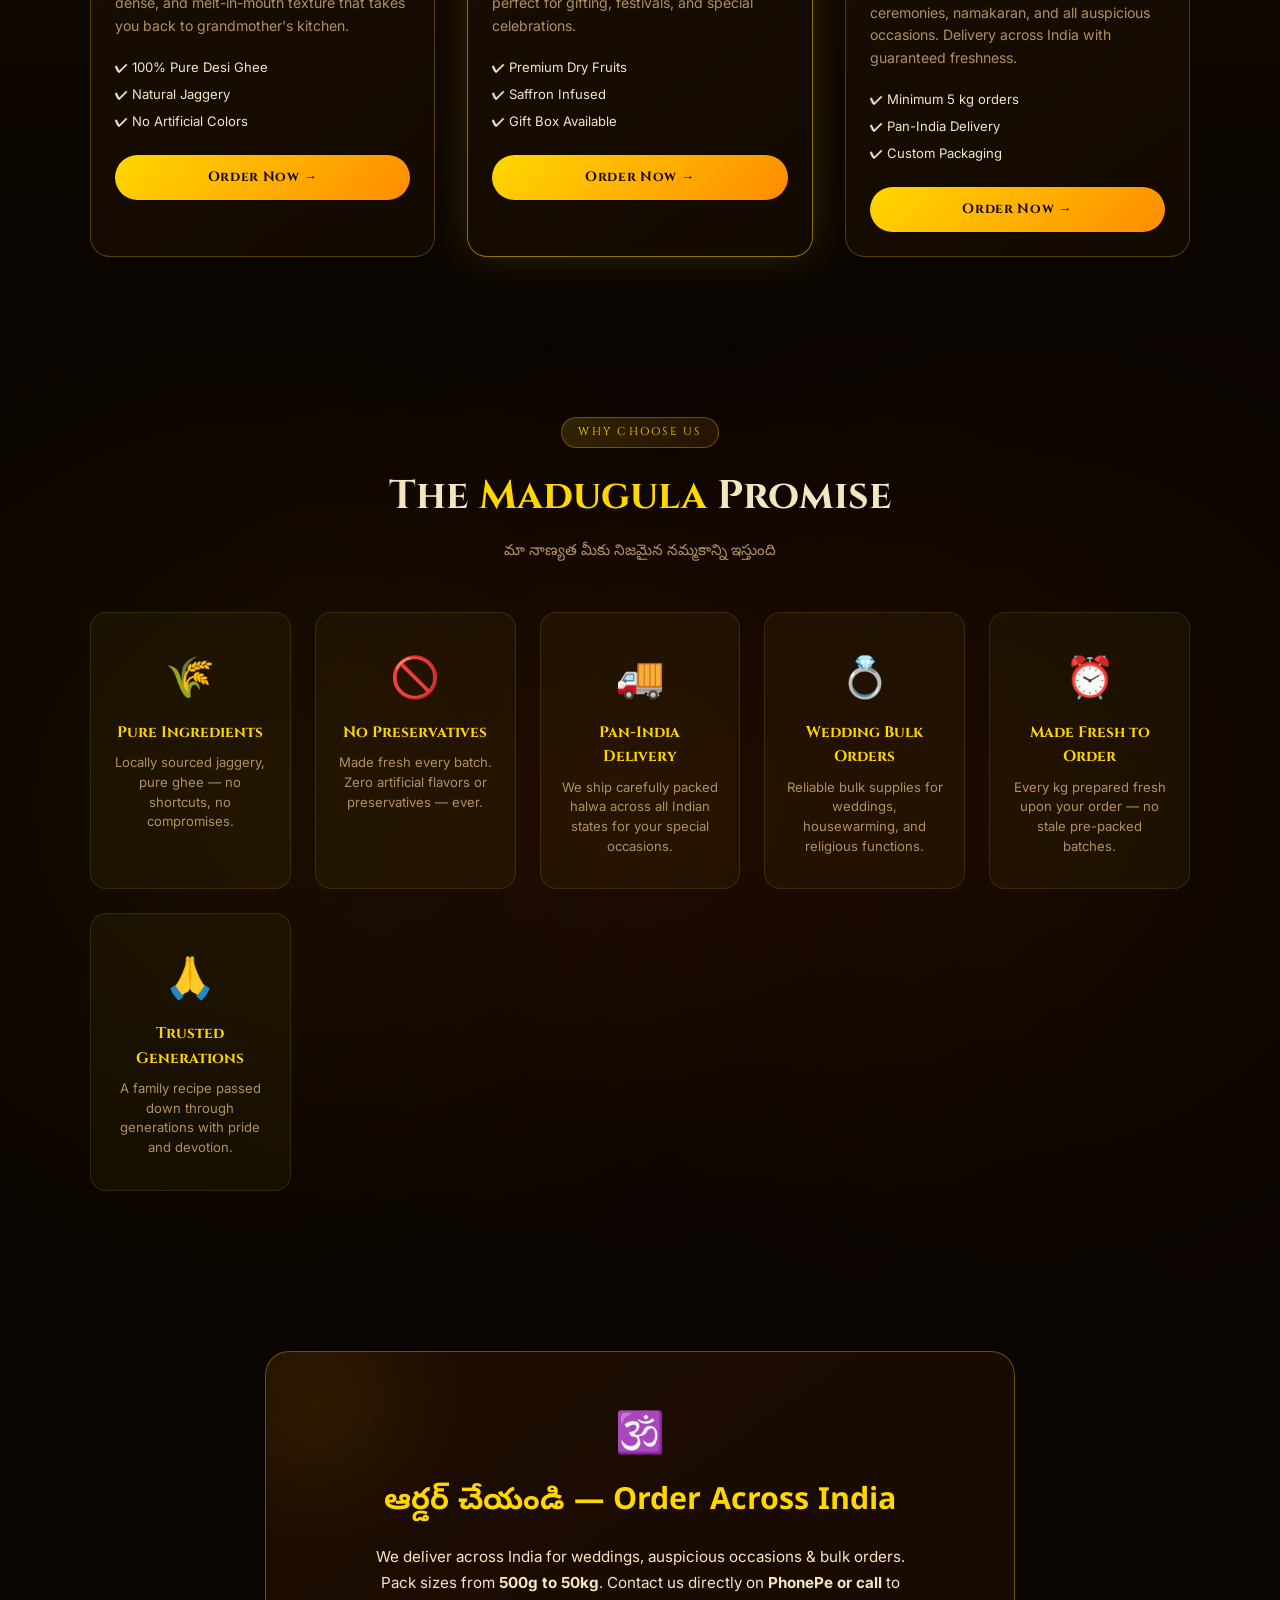
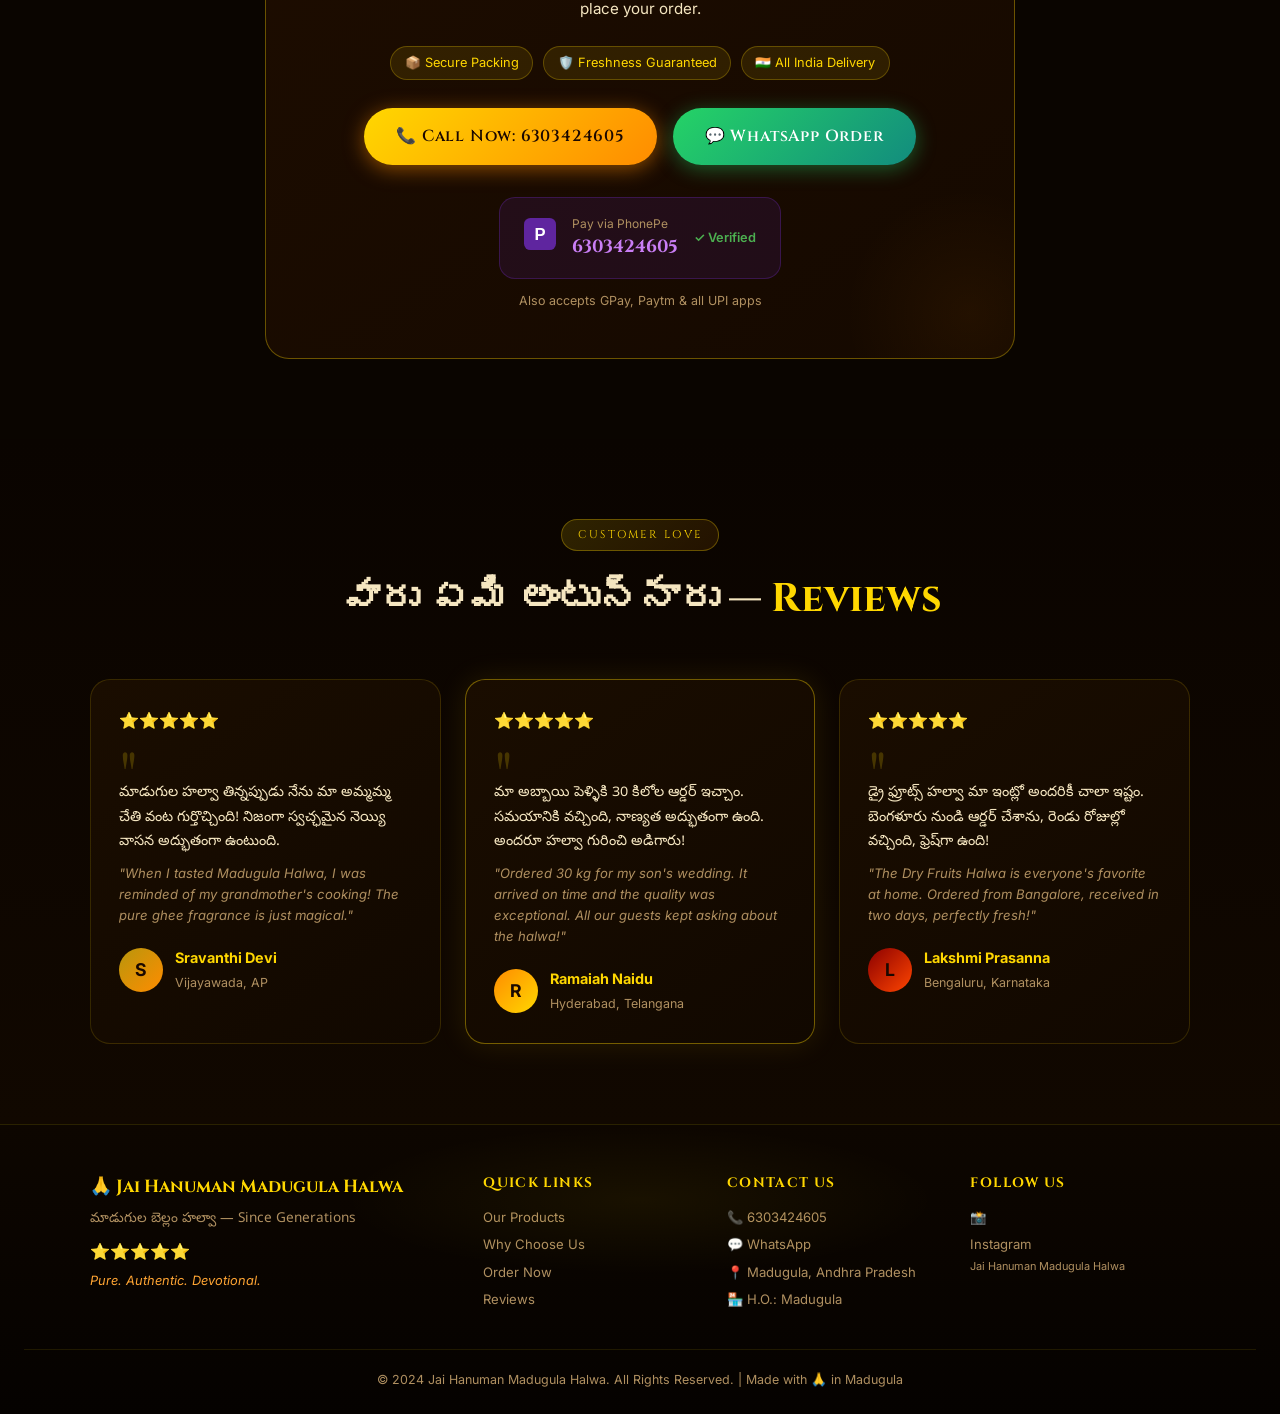
==== commit ac3d61a1: "fix: replace inaccurate SVG deity paths with AI-generated silhouette images - Remove hand-coded SVG " ====
--- a/index.html
+++ b/index.html
@@ -29,19 +29,7 @@
       <!-- Deity Silhouettes -->
       <div class="deity-row">
         <div class="deity-silhouette left" aria-hidden="true">
-          <svg viewBox="0 0 80 140" xmlns="http://www.w3.org/2000/svg">
-            <!-- Hanuman Silhouette Left -->
-            <ellipse cx="40" cy="22" rx="16" ry="18" fill="#FFD700" opacity="0.85"/>
-            <path d="M24 38 Q20 28 26 22 Q20 35 30 42 Z" fill="#FFD700" opacity="0.7"/>
-            <path d="M56 38 Q60 28 54 22 Q60 35 50 42 Z" fill="#FFD700" opacity="0.7"/>
-            <rect x="28" y="40" width="24" height="36" rx="8" fill="#FFD700" opacity="0.85"/>
-            <path d="M28 55 L16 70 Q14 78 20 80 L28 68 Z" fill="#FFD700" opacity="0.75"/>
-            <path d="M52 55 L64 70 Q66 78 60 80 L52 68 Z" fill="#FFD700" opacity="0.75"/>
-            <path d="M32 76 L28 110 Q30 115 36 113 L40 90 L44 113 Q50 115 52 110 L48 76 Z" fill="#FFD700" opacity="0.85"/>
-            <path d="M52 60 Q72 50 70 40 Q75 30 65 35 Q60 42 52 54 Z" fill="#FFD700" opacity="0.6"/>
-            <ellipse cx="40" cy="22" rx="10" ry="10" fill="none" stroke="#FFD700" stroke-width="2" opacity="0.5"/>
-            <path d="M30 14 Q40 5 50 14" fill="none" stroke="#FFD700" stroke-width="1.5" opacity="0.7"/>
-          </svg>
+          <img src="images/hanuman_silhouette.png" alt="Lord Hanuman" class="deity-img" />
         </div>
 
         <div class="hero-text-center">
@@ -64,20 +52,7 @@
         </div>
 
         <div class="deity-silhouette right" aria-hidden="true">
-          <svg viewBox="0 0 80 140" xmlns="http://www.w3.org/2000/svg">
-            <!-- Ganesha Silhouette Right -->
-            <ellipse cx="40" cy="22" rx="18" ry="20" fill="#FFD700" opacity="0.85"/>
-            <path d="M40 5 Q55 2 58 18 Q52 10 46 16 Z" fill="#FFD700" opacity="0.8"/>
-            <path d="M22 18 Q18 5 28 4 Q24 10 30 15 Z" fill="#FFD700" opacity="0.8"/>
-            <ellipse cx="56" cy="25" rx="12" ry="8" fill="#FFD700" opacity="0.7"/>
-            <path d="M56 30 Q70 40 65 55 Q58 40 56 33 Z" fill="#FFD700" opacity="0.7"/>
-            <rect x="26" y="42" width="28" height="38" rx="10" fill="#FFD700" opacity="0.85"/>
-            <path d="M26 58 L14 72 Q12 80 18 82 L26 70 Z" fill="#FFD700" opacity="0.75"/>
-            <path d="M54 58 L66 72 Q68 80 62 82 L54 70 Z" fill="#FFD700" opacity="0.75"/>
-            <path d="M34 80 L30 115 Q32 120 38 118 L40 95 L42 118 Q48 120 50 115 L46 80 Z" fill="#FFD700" opacity="0.85"/>
-            <circle cx="36" cy="52" r="3" fill="#1a0a00" opacity="0.5"/>
-            <circle cx="44" cy="52" r="3" fill="#1a0a00" opacity="0.5"/>
-          </svg>
+          <img src="images/ganesha_silhouette.png" alt="Lord Ganesha" class="deity-img" />
         </div>
       </div>
 
--- a/style.css
+++ b/style.css
@@ -124,9 +124,20 @@
 }
 .deity-silhouette {
   flex-shrink: 0;
-  width: clamp(60px, 10vw, 110px);
+  width: clamp(70px, 11vw, 130px);
   filter: drop-shadow(0 0 18px rgba(255,215,0,0.6));
   animation: floatDeity 4s ease-in-out infinite;
+}
+.deity-img {
+  width: 100%;
+  height: auto;
+  display: block;
+  /* Make image appear as a golden silhouette */
+  filter:
+    brightness(0) saturate(100%)
+    invert(80%) sepia(100%) saturate(500%) hue-rotate(5deg) brightness(1.1)
+    drop-shadow(0 0 16px rgba(255,215,0,0.7));
+  opacity: 0.9;
 }
 .deity-silhouette.right { animation-delay: 1s; }
 @keyframes floatDeity {
@@ -618,7 +629,7 @@
 
 /* ===== RESPONSIVE ===== */
 @media (max-width: 768px) {
-  .deity-silhouette { width: 50px; }
+  .deity-silhouette { width: 65px; }
   .hero-cta { flex-direction: column; align-items: center; }
   .cta-btn { width: 100%; max-width: 320px; justify-content: center; }
   .footer-content { grid-template-columns: 1fr; }
